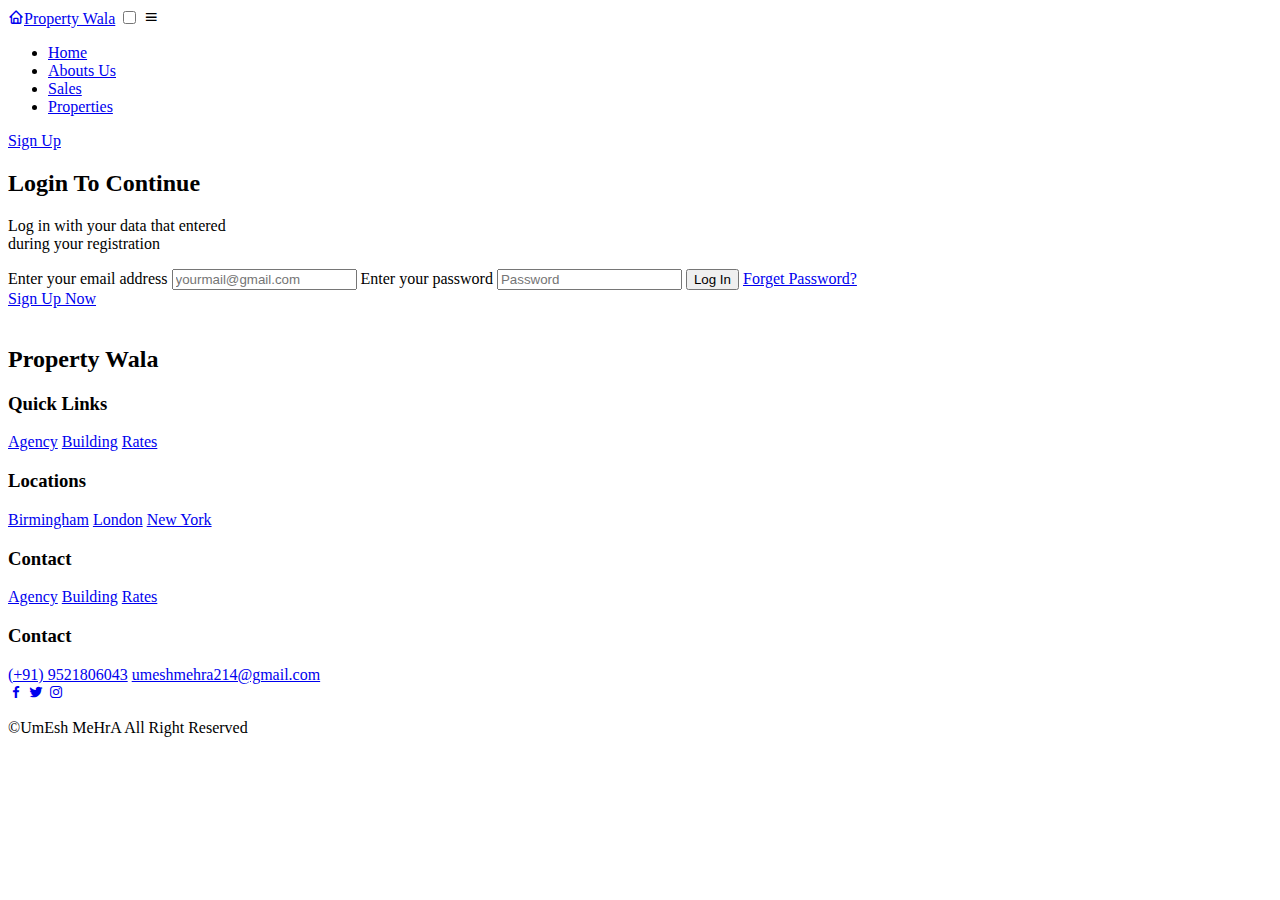
==== login.html @ 20ae19e7 "Add the index.html file" ====
<!DOCTYPE html>
<html lang="en">

<head>
    <meta charset="UTF-8">
    <meta name="viewport" content="width=device-width, initial-scale=1.0">
    <link style="color: orange;" rel="icon" type="image/x-icon" href="img/title-img.png">
    <title>Property Wala | Log In</title>

    <!--Linking the CSS Files -->
    <link rel="stylesheet" href="style.css">

    <!--Adding Box Icons -->
    <link rel="stylesheet" href="https://cdn.jsdelivr.net/npm/boxicons@latest/css/boxicons.min.css">
</head>

<body>
    <!-- NavBar Start Here -->
    <header>
        <div class="nav container">
            <!-- Adding Website Logo -->
            <a href="index.html" class="logo"><i class='bx bx-home'></i>Property Wala</a>
            <!-- Menu Icons  -->
            <input type="checkbox" name="" id="menu">
            <label for="menu"><i class='bx bx-menu' id="menu-icon"></i></label>
            <!-- NavBar List -->
            <ul class="navbar">
                <li><a href="index.html">Home</a></li>
                <li><a href="#about">Abouts Us</a></li>
                <li><a href="#sales">Sales</a></li>
                <li><a href="#properties">Properties</a></li>
            </ul>
            <!-- Adding Log In Button -->
            <a href="/signup.html" class="btn">Sign Up</a>
        </div>
    </header>
    <!-- Adding Login Form -->
    <div class="login container">
        <div class="login-container">
            <h2>Login To Continue</h2>
            <p>Log in with your data that entered<br>during your registration</p>
            <form action="">
                <span>Enter your email address</span>
                <input type="email" name="" id="" placeholder="yourmail@gmail.com" required>
                <span>Enter your password</span>
                <input type="password" name="" id="" placeholder="Password" required>
                <input type="submit" value="Log In" class="button">
                <a href="#">Forget Password?</a>
            </form>
            <a href="/signup.html" class="btn">Sign Up Now</a>
        </div>
        <!-- Log In Image -->
        <div class="login-image">
            <img src="img/img4.jpg" alt="">
        </div>
    </div>
    <!-- Adding Footer Section -->
    <section class="footer">
        <div class="footer-container container">
            <h2>Property Wala</h2>
            <div class="footer-box">
                <h3>Quick Links</h3>
                <a href="#">Agency</a>
                <a href="#">Building</a>
                <a href="#">Rates</a>
            </div>
            <div class="footer-box">
                <h3>Locations</h3>
                <a href="#">Birmingham</a>
                <a href="#">London</a>
                <a href="#">New York</a>
            </div>
            <div class="footer-box">
                <h3>Contact</h3>
                <a href="#">Agency</a>
                <a href="#">Building</a>
                <a href="#">Rates</a>
            </div>
            <div class="footer-box">
                <h3>Contact</h3>
                <a href="#">(+91) 9521806043</a>
                <a href="#">umeshmehra214@gmail.com</a>
                <div class="social">
                    <a href="#"><i class='bx bxl-facebook'></i></a>
                    <a href="#"><i class='bx bxl-twitter'></i></a>
                    <a href="#"><i class='bx bxl-instagram'></i></a>
                </div>
            </div>
        </div>
    </section>
    <!-- Copyright -->
    <div class="copyright">
        <p>&#169;UmEsh MeHrA All Right Reserved</p>
    </div>
</body>

</html>
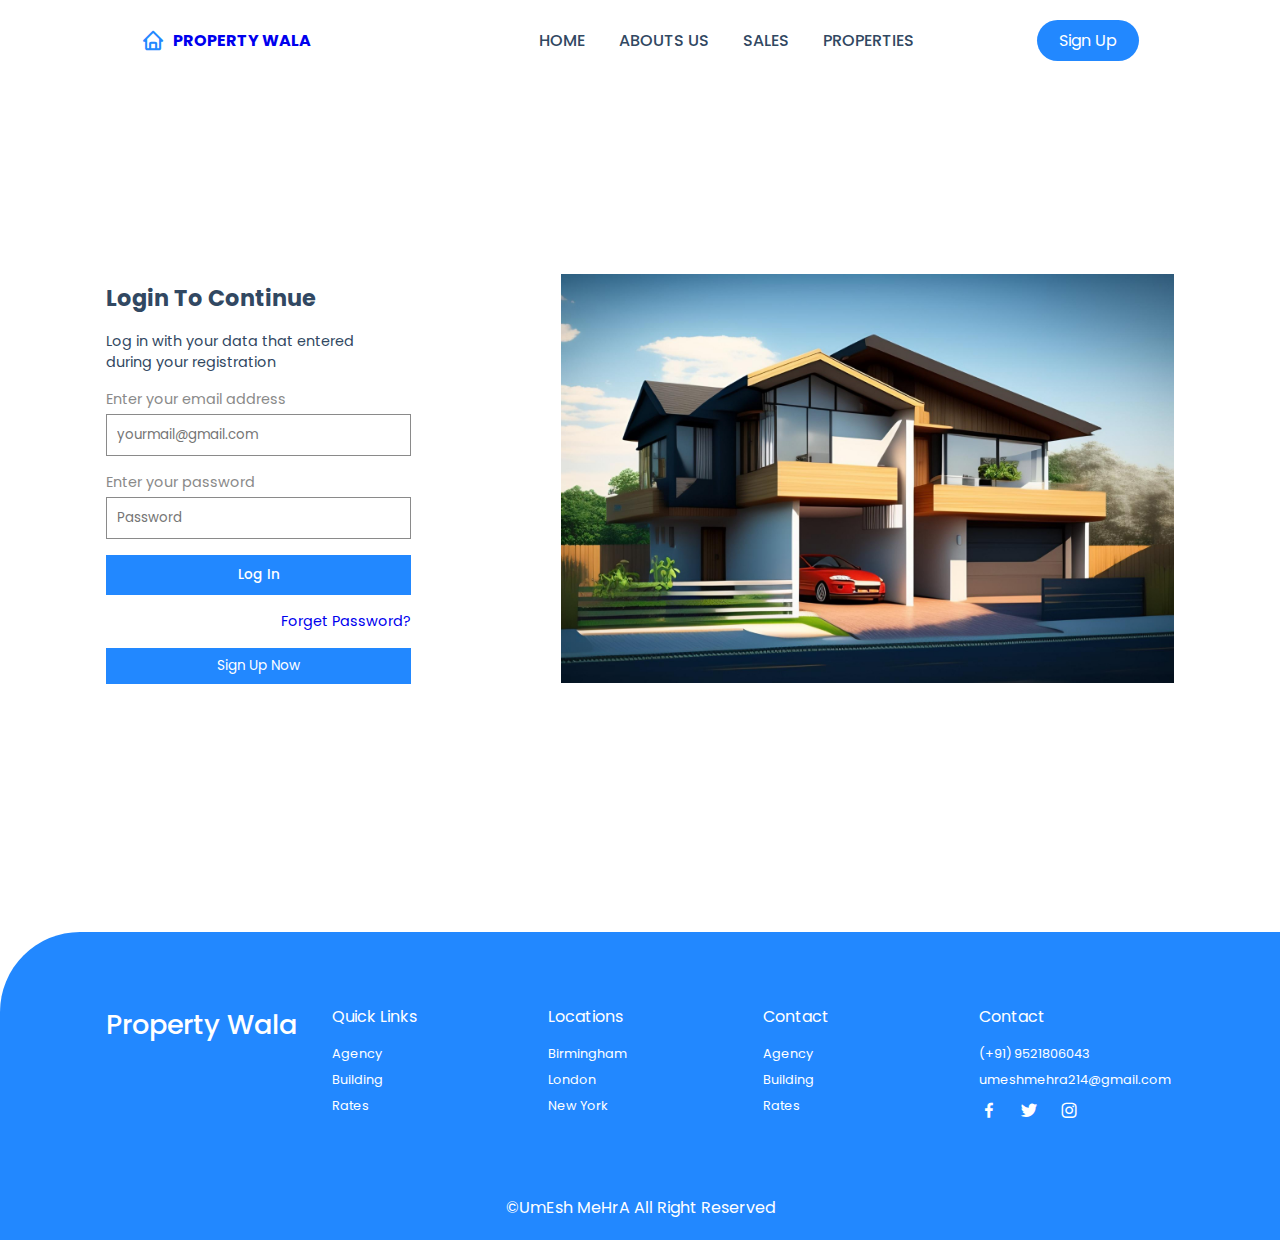
==== commit 073a2ef8: "Adding Some elements and comments in the loginn.html file" ====
--- a/login.html
+++ b/login.html
@@ -7,34 +7,46 @@
     <link style="color: orange;" rel="icon" type="image/x-icon" href="img/title-img.png">
     <title>Property Wala | Log In</title>
 
-    <!--Linking the CSS Files -->
+
+    <!-- ==================== Link The CSS File Here ===============  -->
     <link rel="stylesheet" href="style.css">
 
-    <!--Adding Box Icons -->
+
+    <!-- ==================== Adding Box Icons Here ===============  -->
     <link rel="stylesheet" href="https://cdn.jsdelivr.net/npm/boxicons@latest/css/boxicons.min.css">
+
+
 </head>
 
 <body>
-    <!-- NavBar Start Here -->
+    <!-- ==================== Start NavBar Section Here ===============  -->
     <header>
         <div class="nav container">
-            <!-- Adding Website Logo -->
+            <!-- ==================== Adding Website Logo ===============  -->
             <a href="index.html" class="logo"><i class='bx bx-home'></i>Property Wala</a>
-            <!-- Menu Icons  -->
+
+
+            <!-- ==================== Adding The Menu Icons Here ===============  -->
             <input type="checkbox" name="" id="menu">
             <label for="menu"><i class='bx bx-menu' id="menu-icon"></i></label>
-            <!-- NavBar List -->
+
+
+            <!-- ==================== Start NavBar Section Here ===============  -->
             <ul class="navbar">
                 <li><a href="index.html">Home</a></li>
                 <li><a href="#about">Abouts Us</a></li>
                 <li><a href="#sales">Sales</a></li>
                 <li><a href="#properties">Properties</a></li>
             </ul>
-            <!-- Adding Log In Button -->
+
+
+            <!-- ==================== Adding LogIn Buttons Here ===============  -->
             <a href="/signup.html" class="btn">Sign Up</a>
         </div>
     </header>
-    <!-- Adding Login Form -->
+
+
+    <!-- ==================== Adding Form Section Here ===============  -->
     <div class="login container">
         <div class="login-container">
             <h2>Login To Continue</h2>
@@ -49,12 +61,16 @@
             </form>
             <a href="/signup.html" class="btn">Sign Up Now</a>
         </div>
-        <!-- Log In Image -->
+
+
+        <!-- ==================== Adding Login Image Here ===============  -->
         <div class="login-image">
             <img src="img/img4.jpg" alt="">
         </div>
     </div>
-    <!-- Adding Footer Section -->
+
+
+    <!-- ==================== Start Footer Section Here ===============  -->
     <section class="footer">
         <div class="footer-container container">
             <h2>Property Wala</h2>
@@ -88,7 +104,9 @@
             </div>
         </div>
     </section>
-    <!-- Copyright -->
+
+    
+    <!-- ==================== Start CopyRight Section Here ===============  -->
     <div class="copyright">
         <p>&#169;UmEsh MeHrA All Right Reserved</p>
     </div>
--- a/style.css
+++ b/style.css
@@ -0,0 +1,664 @@
+/* -- ==================== Adding Google Fonts Here ===============   */
+@import url('https://fonts.googleapis.com/css2?family=Poppins:ital,wght@0,400;0,500;0,600;1,700&display=swap');
+
+* {
+    font-family: 'Poppins', sans-serif;
+    margin: 0;
+    padding: 0;
+    box-sizing: border-box;
+    scroll-behavior: smooth;
+    scroll-padding-top: 3rem;
+    list-style: none;
+    text-decoration: none;
+}
+
+
+/* -- ==================== Defined The Variables Here ===============   */
+:root {
+    --main-color: #2288ff;
+    --second-color: #192f6a;
+    --text-color: #314862;
+    --bg-color: #fff;
+
+    /* -- ==================== Adding Box-Shadow Variable Here ===============   */
+    --box-shadow: 2px 2px 18px rgb(14 52 54 / 15%) 
+
+
+}
+img {
+    width: 100%;
+}
+
+
+body {
+    color: var(--text-color);
+}
+
+
+section {
+    padding: 4.5rem 0 3rem;
+}
+
+
+.container {
+    max-width: 1068px;
+    margin-left: auto;
+    margin-right: auto;  
+}
+
+
+header {
+    display: block;
+    width: 100%;
+    background: var(--bg-color);
+    position: fixed;
+    top: 0;
+    left: 0;
+    z-index: 100;
+}
+
+
+.nav {
+    display: flex;
+    align-items: center;
+    justify-content: space-between;
+    padding: 20px 35px;
+}
+
+
+.logo {
+    display: flex;
+    align-items: center;
+    column-gap: 0.5rem;
+    font-size: 1rem;
+    font-weight: 700;
+    columns: var(--text-color);
+    text-transform: uppercase;
+}
+
+
+.logo .bx {
+    font-size: 24px;
+    color: var(--main-color);   
+}
+
+
+.navbar {
+    display: flex;
+}
+
+
+.navbar a {
+    padding: 8px 17px;
+    color: var(--text-color);
+    font-size: 1rem;
+    text-transform: uppercase;
+    font-weight: 500;
+}
+
+
+.navbar a:hover {
+    color: var(--main-color);   
+}
+
+
+#menu-icon {
+    font-size: 24px;
+    cursor: pointer;
+    display: none;
+}
+
+
+#menu {
+    display: none;
+}
+
+
+.btn {
+    padding: 8px 22px;
+    background: var(--main-color);
+    color: var(--bg-color);
+    border-radius: 5rem;
+}
+
+
+.btn:hover {
+    background: #0770e0;
+}
+
+
+/* -- ==================== Adding Home Section Here ===============   */
+.home {
+    margin-top: 5rem;
+    background: url(img/home-img.jpg);
+    background-repeat: no-repeat;
+    background-size: cover;
+    background-position: center;
+    height: 440px;
+    border-radius: 1.5rem;
+    align-items: center;
+}
+
+
+.home-text {
+    padding-left: 35px;
+    padding-top: 120px;
+}
+
+
+.home-text h1 {
+    color: var(--bg-color);
+    font-size: 2rem;
+    margin-bottom: 1rem;
+}
+
+
+/* -- ==================== Adding About Section Here ===============   */
+.about {
+    display: grid;
+    grid-template-columns: repeat(auto-fit,minmax(18rem,auto));
+    gap: 2rem;
+}
+
+
+.about-img img {
+    border-radius: 3rem 0 3rem 3rem;
+}
+
+
+.about-text span {
+    font-size: 1rem;
+    text-transform: uppercase;
+    font-weight: 500;
+    color: var(--main-color);
+}
+
+
+.about-text h2 {
+    font-size: 1.7rem;
+}
+
+
+.about p {
+    font-size: 0.938rem;
+    margin: 1rem 0 1rem;
+}
+
+
+/* -- ==================== Adding Sales Section Here ===============   */
+.sales {
+    display: grid;
+    grid-template-columns: repeat(auto-fit, minmax(240px, auto));
+    gap: 2.4rem;
+}
+
+
+.sales .box {
+    padding: 20px;
+    background: var(--bg-color);
+    box-shadow: var(--box-shadow);
+    text-align: center;
+    border-radius: 2rem;
+}
+
+
+.sales .box:hover {
+    background: var(--main-color);
+    color: var(--bg-color);
+    transition: 0.4s all linear;
+}
+
+
+.sales .box .bx {
+    padding: 10px;
+    border-radius: 50%;
+    background: #f6f6f6;
+    color: var(--main-color);
+    font-size: 20px;
+}
+
+
+.sales .box h3 {
+    font-size: 1.1rem;
+    margin: 1rem 0 0.4rem;
+}
+
+
+.sales .box p {
+    font-size: 00.938rem;
+}
+
+
+/* -- ==================== Adding Properties Section Here ===============   */
+.heading {
+    text-align: center;
+    margin-bottom: 2rem;
+}
+
+
+.heading span {
+    font-weight: 500;
+    color: var(--main-color);
+}
+
+
+.heading h2 {
+    font-size: 1.7rem;
+}
+
+
+.heading p {
+    font-size: 0.938rem;
+}
+
+
+.properties {
+    background: #fbfbfb;
+    border-radius: 2rem;
+}
+
+
+.properties-container {
+    display: grid;
+    grid-template-columns: repeat(auto-fit, minmax(240px, auto));
+    gap: 3rem;
+    padding: 0 50px;
+}
+
+
+.properties-container .box { 
+    background: var(--bg-color);
+    padding: 10px;
+    border-radius: 1rem;
+    box-shadow: var(--box-shadow);
+}
+
+
+.properties-container .box:hover {
+    transform: translateY(-10px);
+    transition: 0.5s;
+}
+
+
+.properties-container .box img {
+    border-radius: 1rem;
+    height: 220px;
+    object-fit: cover;
+    object-position: center;
+}
+
+
+.properties-container .box h3 {
+    font-size: 1rem;
+    font-weight: 600;
+    float: right;
+}
+
+
+.properties-container .box .content {
+    display: flex;
+    justify-content: space-between;
+    margin-top: 2rem;
+}
+
+
+.properties-container .box .content .text h3 {
+    font-weight: 500;
+}
+
+
+.properties-container .box .content .text p {
+    font-size: 0.8rem;
+}
+
+
+.properties-container .box .content .icon {
+    display: flex;
+    align-items: center;
+    column-gap: 1rem;
+}
+
+
+.properties-container .box .content .icon .bx {
+    display: flex;
+    align-items: center;
+    font-size: 20px;   
+}
+
+
+.properties-container .box .content .icon span {
+    font-size: 12px;
+    font-weight: 500;
+    margin-left: 4px;
+}
+
+
+/* -- ==================== Adding News Letter Section Here ===============   */
+.newsletter {
+    display: flex;
+    flex-direction: column;
+    align-items: center;
+    row-gap: 2rem;
+    justify-content: center;
+    text-align: center;
+}
+
+
+.newsletter h2 {
+    font-size: 1.7rem;
+}
+
+
+.newsletter form {
+    background: var(--bg-color);
+    box-shadow: var(--box-shadow);
+    padding: 6px 10px;
+    border-radius: 5rem;
+}
+
+
+.newsletter form input {
+    border: none;
+    outline: none;
+    font-size: 1rem;
+}
+
+
+.newsletter #email-box {
+    width: 280px;
+}
+
+
+.newsletter .btn {
+    padding: 12px 34px;
+    font-weight: 500;
+    text-transform: uppercase;
+}
+
+
+/* -- ==================== Adding Footer Section Here ===============   */
+.footer {
+    background: var(--main-color);
+    color: var(--bg-color);
+    border-radius: 5rem 0 0 0;
+}
+
+
+.footer-container {
+    display: grid;
+    grid-template-columns: repeat(auto-fit, minmax(180px,auto));
+    gap: 2rem;
+}
+
+
+.footer-container h2 {
+    font-size: 1.7rem;
+    font-weight: 500;
+}
+
+
+.footer-box {
+    display: flex;
+    flex-direction: column;
+}
+
+
+.footer-box h3 {
+    margin-bottom: 1rem;
+    font-size: 1rem;
+    font-weight: 400;
+}
+
+
+.footer-box a {
+    font-size: 0.8rem;
+    color: var(--bg-color);
+    font-weight: 400;
+    margin-bottom: 0.5rem;
+}
+
+
+.footer-box a:hover  {
+    color: var(--text-color);
+}
+
+
+.social a {
+    font-size: 20px;
+    margin-right: 1rem;
+}
+
+
+.social a:hover {
+    color: var(--second-color);
+}
+
+
+/* -- ==================== Adding CopyeRight Section Here ===============   */
+.copyright {
+    padding: 20px;
+    text-align: center;
+    color: var(--bg-color);
+    background: var(--main-color);
+}
+
+
+/* -- ==================== Adding Login Form Style  Here ===============   */
+.login {
+    display: grid;
+    grid-template-columns: 0.4fr 1fr;
+    align-items: center;
+    min-height: 100vh;
+    margin-top: 2rem;
+}
+
+
+.login-container {
+    display: flex;
+    flex-direction: column;
+    row-gap: 1rem;
+}
+
+
+.login-container h2 {
+    font-size: 1.4rem;
+}
+
+
+.login-container p {
+    font-size: 0.9rem;
+}
+
+
+.login-container form {
+    display: flex;
+    flex-direction: column;
+}
+
+
+.login-container form span {
+    font-size: 0.9rem;
+    color: #8a8a8a;
+    margin-bottom: 4px;
+}
+
+
+.login-container form input {
+    border: 1px solid #8a8a8a;
+    outline: none;
+    padding: 10px;
+    margin-bottom: 1rem;
+    background: var(--bg-color);
+}
+
+
+.login-container form .button {
+    outline: none;
+    border: none;
+    background: var(--main-color);
+    color: var(--bg-color);
+    font-size: 0.85rem;
+    font-weight: 500;
+}
+
+
+.login-container form a {
+    font-size: 0.9rem;
+    text-align: right;
+}
+
+
+.login-container .btn {
+    border-radius: 0;
+    text-align: center;
+    font-size: 0.85rem;
+}
+
+
+.login-image {
+    padding-left: 150px;
+    align-items: center;
+}
+
+
+/* -- ==================== Making Website Responsive Here ===============   */
+@media (max-width: 1080px){
+    .container {
+        margin-left: 1rem;
+        margin-right: 1rem;
+    }
+}
+
+
+@media (max-width: 880px) {
+    section {
+        padding: 4rem 0 3rem;
+    }
+
+    .properties-container {
+        grid-template-columns: repeat(auto-fit, minmax(200px,auto));
+        gap: 1rem;
+        padding: 0 10px;
+    }
+
+    .footer-container {
+        grid-template-columns: repeat(auto-fit, minmax(120px, auto));
+        gap: 1rem;
+    }
+
+    .login {
+        grid-template-columns: 0.6fr 1fr;
+    }
+
+}
+
+
+@media (max-width: 768px) {
+    .nav {
+        padding: 10px 0;
+    }
+
+    #menu-icon {
+        display: initial;
+    }
+
+    .navbar {
+        position: absolute;
+        top: 100%;
+        right: 0;
+        left: 0;
+        display: flex;
+        flex-direction: column;
+        background: var(--second-color);
+        text-align: center;
+        clip-path: circle(0% at 100% 1%);
+        transition: 0.6s;
+    }
+
+    .navbar a {
+        display: block;
+        margin: 1rem;
+        padding: 20px;
+        color: var(--bg-color);  
+    }
+
+    .navbar a:hover {
+        background: var(--main-color);
+        color: var(--bg-color);
+        transition: 0.2s;
+    } 
+
+    #menu:checked ~ .navbar {
+        clip-path: circle(144% at 100% 1%);
+    }
+
+    .about-text span {
+        font-size: 0.9rem;  
+    }
+
+    .about-text h2,
+    .heading h2,
+    .newsletter h2 {
+        font-size: 1.4rem;
+    }
+}
+
+
+@media (max-width: 638px) {
+    .about-text {
+        text-align: center;
+    }
+
+    .about-img {
+        order: 2;
+    }
+
+    .login {
+        grid-template-columns: 0.8fr 1fr;
+    }
+
+    .login {
+        margin-top: 3rem;
+    }
+}
+
+
+@media (max-width: 572px) {
+    .login-image {
+        display: none;
+    }
+
+    .login {
+        justify-content: center;
+        grid-template-columns: 1fr;
+    }
+}
+
+
+@media (max-width: 442px) {
+    .home-text {
+        padding-left: 14px;
+    }
+
+    .home-text h1 {
+        font-size: 1.7rem;
+    }
+
+    .about-text h2,
+    .heading h2,
+    .newsletter h2 {
+        font-size: 1.2rem;
+    }
+
+    .properties-container {
+        padding: 0;
+    }
+
+    .newsletter #email-box {
+        width: 100px;
+    }
+
+    .footer {
+        border-radius: 3rem 0 0 0;
+    }
+}